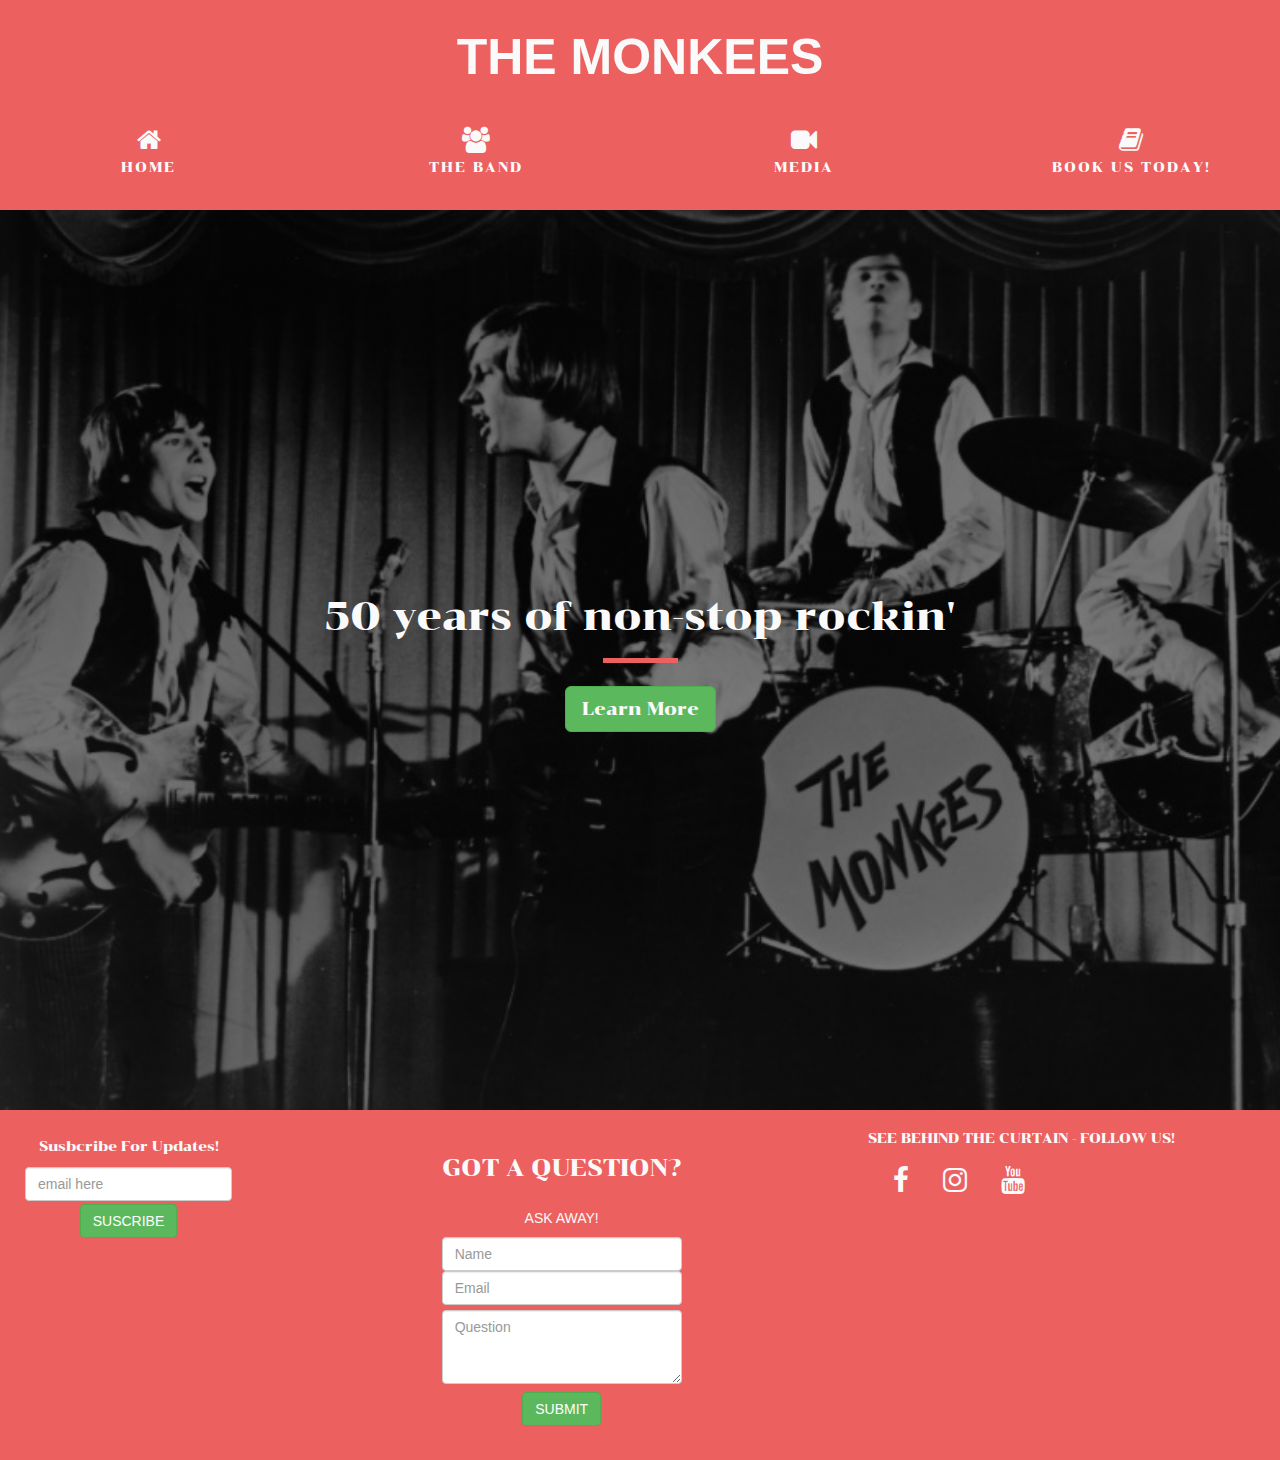
==== index.html @ 0491cf48 "style booking page. Website near completion. Need to show mentor" ====
<!DOCTYPE html>
<html lang="en">

<head>
	<meta charset="UTF-8">
	<link rel="stylesheet" href="https://stackpath.bootstrapcdn.com/bootstrap/3.3.7/css/bootstrap.min.css" type="text/css" />
	<link rel="stylesheet" href="https://stackpath.bootstrapcdn.com/font-awesome/4.7.0/css/font-awesome.min.css" type="text/css" />
	<link rel="stylesheet" href="https://cdnjs.cloudflare.com/ajax/libs/hover.css/2.3.1/css/hover-min.css" type="text/css" />
	<link rel="stylesheet" href="assets/css/style.css" type="text/css" />
	<meta name="viewport" content="width=device-width, initial-scale=1.0">
	<title>The Monkees</title>
</head>

<body>

	<header class="container-fluid">
		<div class="row">

			<div class="col-xs-12 col-xs-12 col-md-12">
				<h1 id="title" class="title-text">The Monkees</h1>
			</div>



			<div class="row">
				<ul id="nav" class="list-inline clearfix">
					<li class="col-xs-6 col-sm-3 home-tab menuitem">
						<a href="index.html" class="hvr-sweep-to-right"><i class ="fa fa-home" aria-hidden="true"></i><span>Home</span></a>
					</li>
					<li class="col-xs-6 col-sm-3 gallery-tab menuitem">
						<a href="band.html" class="hvr-sweep-to-right"><i class ="fa fa-users" aria-hidden="true"></i><span>The Band</span></a>
					</li>
					<li class="col-xs-6 col-sm-3 videos-tab menuitem">
						<a href="videos.html" class="hvr-sweep-to-right"><i class ="fa fa-video-camera" aria-hidden="true"></i><span>Media</span></a>
					</li>
					<li class="col-xs-6 col-sm-3 booking-tab menuitem">
						<a href="booking.html" class="hvr-sweep-to-right"><i class ="fa fa-book" aria-hidden="true"></i><span>Book Us Today!</span></a>
					</li>
				</ul>
			</div>
		</div>
	</header>

	<div class="container-fluid section-container section">
		<div class="row">
			<div class="col-xs-12">
				<article>
					<section class="container-fluid callout jumbotron text-center">
						<h1>50 years of non-stop rockin'</h1>
						<hr class='block-divider block-divider--red'>
						<button type="button" class="btn btn-success btn-lg button-text" data-toggle="collapse" data-target="#collapse-text"><span id ="button-text">Learn More</span></button>
						<div id="collapse-text" class="collapse">
							<img src="http://blogs.mcall.com/.a/6a00d8341c4fe353ef01a73dcde656970d-pi" id="collapse-img"></img>
							<span class="text-background">We are The Monkees, we’ve been rocking this planet since the 1960s and never plan to stop. With hits such as ‘Daydream Believer’, ‘Steppin’ Stone’ and ‘Porpoise Song’, we have left our mark on the rock genre. We were inducted into America’s Pop Music
						Hall of Fame in 2014 - Don’t miss the opportunity to witness greatness in the making. Forming in 1965, our incredible journey has taken us to live events all across the world and know exactly how to provide an unforgettable night.

						<hr class="block-divider block-divider--red"> We are available for booking at events such as weddings, parties and local shows <br> – get in touch, you won’t regret it. </span>
							<br> <a href="booking.html"><button type="button" class="btn btn-danger btn-sm button-text-book"> Book now</button></a>
						</div>
			</div>

			</section>
			</article>

		</div>

	</div>







	<footer class="container-fluid">

		<div class="row">

			<div class="col-xs-4 col-xs-4 col-md-4 section-column row-table center-form">
				<form>
					<p id="updates" class="text-center">Susbcribe For Updates!</p>
					<input type="email" name="updates" class="form-control" placeholder="email here" />
					<button class="btn btn-success uppercase center-block">Suscribe</button>
				</form>
			</div>

			<div class="col-xs-4 col-md-4 move-contact">

				<div class="contact-us-text">
					<table>
						<tr>
							<td>
								<h3 class="contact-heading uppercase text-center">Got a question?</h3>
							</td>
						</tr>
						<tr>
							<td>
								<h5 class="uppercase text-center">Ask away!</h5>
							</td>
						</tr>
				</div>
				<div class="center-form">
					<form class="question-form">
						<tr>
							<td><input type="text" name="name" class="form-control" id="fullname" placeholder="Name" required/></td>
						</tr>
						<tr>
							<td><input type="text" name="emailaddress" class="form-control" id="emailaddress" placeholder="Email" required/></td>
						</tr>
						<tr>
							<td><textarea rows="3" name="projectsummary" class="form-control" id="projectsummary" placeholder="Question" required></textarea></td>
						</tr>
						<tr>
							<td><button type="submit" class="btn btn-success center-block">SUBMIT</button></td>
						</tr>
					</form>
					</table>
				</div>
			</div>

			<div class="col-xs-4 col-xs-4 col-md-4">
				<h5 class="uppercase social-links-text">See Behind The Curtain - Follow Us!</h5>
				<div class="social-links-hover">
					<ul class="list-inline social-links">
						<li class="social-hover"><a target="_blank" href="#" class="hvr-sweep-to-right"><span><i class="fa fa-facebook"></i></span></a></li>
						<li class="social-hover"><a target="_blank" href="#" class="hvr-sweep-to-right"><span><i class="fa fa-instagram"></i></span></a></li>
						<li class="social-hover"><a target="_blank" href="#" class="hvr-sweep-to-right"><span><i class="fa fa-youtube"></i></span></a></li>
				</div>
				</ul>
			</div>
	</footer>
	<script src="https://ajax.googleapis.com/ajax/libs/jquery/3.3.1/jquery.min.js"></script>
	<script src="https://maxcdn.bootstrapcdn.com/bootstrap/3.3.7/js/bootstrap.min.js"></script>
</body>

</html>
---- assets/css/style.css ----
@import url('https://fonts.googleapis.com/css?family=Chonburi:100,200,300,400,500,600,700|Permanent Marker:100,200,300,400,500,600,700');

/*------------------------------Colors  */

header {
    background-color: #ec6060;
}

.section {
    background-color: #ec6060;
}

footer {
    background-color: #ec6060;
}

/*------------------------------hover.css  */

.hvr-sweep-to-right:before {
    background: #ec6060;
    height: 104px;
}

.social-links-hover .hvr-sweep-to-right:before {
    background: #ec6060;
    height: 45px;
}

.menuitem:hover span {
    color: #000000;
}

.menuitem:hover i {
    color: #000000;
}

.social-hover:hover span {
    color: #000000;

}

.social-hover:hover i {
    color: #000000;
}

/*------------------------------General/Special/reusable CSS*/

.uppercase {
    text-transform: uppercase;
}

.jumbotron {
    background-color: transparent;
    padding: 24px;
    margin-bottom: 15px;
}

.jumbotron h1 {
    font-family: "chonburi", sans-serif;
    font-size: 40px;
    font-weight: 500;
    color: #fafafa;
}


/*------------------------------Header  */

#title {
    text-align: center;
}



.title-text {
    text-transform: uppercase;
    font-family: "Permanent Marker", sans-serif;
    font-weight: 600;
    color: #fafafa;
    line-height: 150%;
    font-size: 50px;

}

#nav {
    margin: 0;
    display: inline-block;
    width: 100%;
}

#nav li {
    padding: 0;
    margin: 0;
}

.menuitem {
    height: 100px;
    text-align: center;
    padding: 0;
    margin-top: 20px;
}

.menuitem a {
    width: 100%;
    text-decoration: none;
    color: #fafafa;
    height: 100px;
    font-family: "chonburi", sans-serif;
    font-weight: 200;
}

.menuitem a i {
    padding-top: 22px;
    display: block;
    color: #fafafa;
    font-size: 26px;
}

.menuitem span {
    display: block;
    width: 100%;
    padding-top: 5px;
    text-align: center;
    text-transform: uppercase;
    font-size: 14px;
    font-weight: 300;
    letter-spacing: 2px;
}


/*------------------------------Home*/

.section-container {
    height: 100vh;
    background-image: linear-gradient( rgba(0, 0, 0, 0.5),
    rgba(0, 0, 0, 0.5)),
    url("../images/section-background.jpg");
    padding: 0;
    -webkit-background-size: cover;
    -moz-background-size: cover;
    -o-background-size: cover;
    background-size: cover;
    display: flex;
    align-items: center;
    justify-content: center;
    position: relative;

}

.block-divider {
    width: 75px;
    height: 5px;
    border: 0;
    background-color: #444;
}

.block-divider--red {
    background-color: #ec6060;
}

#button-text {
    font-family: "chonburi", sans-serif;
    font-weight: 400;
    color: #fafafa;

}

.button-text-book {
    margin-left: 280px;
}

#collapse-text {
    font-family: "chonburi", sans-serif;
    font-weight: 300;
    color: #fafafa;
    text-align: left;
    margin-top: 20px;
    margin-left: 30px;
    margin-right: 30px;
    padding-left: 20px;
    padding-right: 20px;
    overflow: auto;

}

.text-background {
    background: rgb(0, 0, 0);
    /* fallback color */
    background: rgba(0, 0, 0, 0.7);
}



#collapse-img {

    height: 200px;
    float: right;
    transition: all .5 ease-in-out;
    -moz-transition: all .5 ease-in-out;
    -webkit-transition: all .5 ease-in-out;
    padding-left: 10px;



}

@media only screen and (max-width: 900px) {
    #collapse-img {
        display: none;
    }
}


@media only screen and (max-width: 480px) {
    .jumbotron h1 {
        margin-left: 40px;
        margin-right: 40px;

    }
}

@media only screen and (max-width: 684px) {
    .jumbotron h1 {
        margin-top: 110px;

    }
}

@media only screen and (max-width: 684px) {
    .section-container {
        overflow: scroll;

    }
}



/*------------------------------The Band*/

#band-header-text {
    font-family: "chonburi", sans-serif;
    font-size: 40px;
    font-weight: 500;
    color: #fafafa;
    padding: 0;
    margin: 0;
}

.section-container2 {
    height: 100vh;
    background-image: linear-gradient( rgba(0, 0, 0, 0.5),
    rgba(0, 0, 0, 0.5)),
    url("../images/section-background.jpg");
    padding: 0;
    -webkit-background-size: cover;
    -moz-background-size: cover;
    -o-background-size: cover;
    background-size: cover;
    align-items: center;
    justify-content: center;
    position: relative;
    overflow: auto;
}

.band-pic {
    background-repeat: no-repeat;
    height: 255px;
    width: 100%;
    margin-left: 32px;
}

#dj {
    background-image: url("../images/dj.jpg");
}

#md {
    background-image: url("../images/md.jpg");

}

#mn {
    background-image: url("../images/mn.jpg");
}

#pt {
    background-image: url("../images/pt.jpg");
}

.band-name-text {
    font-family: "chonburi", sans-serif;
    color: #fafafa;
    font-weight: 600;
    font-size: 26px;
}

/*.img-wrap {
    height: 255px;
    width: 255px;
    
} */

.overlay {
    position: absolute;
    top: 0;
    bottom: 0;
    left: 0;
    right: 0;
    height: 255px;
    width: 280px;
    opacity: 0;
    transition: .5s ease;
    background-color: transparent;
    margin-top: 20px;

}

.gen-desc {
    color: white;
    font-size: 20px;
    position: absolute;
    top: 50%;
    left: 50%;
    -webkit-transform: translate(-50%, -50%);
    -ms-transform: translate(-50%, -50%);
    transform: translate(-50%, -50%);
    text-align: left;
    margin-top: 35px;
    margin-right: 5px;
    margin-bottom: 130px;
}

.img-container:hover .overlay {
    opacity: 1;
}

.img-container:hover .band-pic {
    opacity: 0.5;
    transition: .5s ease;
}

.band-desc {
    font-family: "chonburi", sans-serif;
    color: #fafafa;
    font-weight: 400;
    font-size: 16px;
    opacity: 1;
}

.img-container p a {
    color: #fafafa;
}

/*------------------------------Media*/

.section-container3 {
    min-height: 100vh;
    background-image: linear-gradient( rgba(0, 0, 0, 0.5),
    rgba(0, 0, 0, 0.5)),
    url("../images/section-background.jpg");
    padding: 0;
    -webkit-background-size: cover;
    -moz-background-size: cover;
    -o-background-size: cover;
    background-size: cover;
    align-items: center;
    justify-content: center;
    position: relative;
    overflow: auto;
}

.gallery {

    padding-top: 10px;
}

.gallery img {
    width: 100%;
    height: 300px;
    box-sizing: border-box;
}

.desc {
    padding: 15px;
    text-align: center;
}

.responsive {
    padding: 0 6px;
    float: left;
    width: 33.3333%;
}

@media only screen and (max-width: 700px) {
    .responsive {
        width: 49.99999%;
        margin: 6px 0;
    }
}

@media only screen and (max-width: 500px) {
    .responsive {
        width: 100%;
    }
}

.clearfix:after {
    content: "";
    display: table;
    clear: both;
}

video {
    max-width: 100%;
    height: auto;
    margin-bottom: 30px;
}

/*-----------------------------Booking*/

.booking-page-text {
    color: #fafafa;
    font-family: "chonburi", sans-serif;
    font-weight: 500;
    font-size: 18px;
    margin: 0px 200px;
    background: rgb(0, 0, 0);

}

.form-center {
    display: block;
    text-align: center;

}

form {
    display: inline-block;
    margin-left: auto;
    margin-right: auto;
    text-align: left;
    padding: 10px;
}

.label {
    color: #fafafa;
    font-family: "chonburi", sans-serif;
    font-weight: 300;
    font-size: 14px;
    background: rgb(0, 0, 0);
}


@media only screen and (max-width: 700px) {
    .booking-page-text {

        margin: 0;
    }
}

.booking-form input,
textarea,
select {
    margin: 5px;
    border-radius: 5px;
}

table {
    overflow-x: auto;
}

/*------------------------------Footer*/

footer {
    min-height: 300px;
    height: 350px;
    overflow: auto;
}

.social-links {
    margin-left: 10px;
}

.social-links i {
    padding: 10px;
    color: #fafafa;
    font-size: 2em;
}

.social-links-text {
    font-family: "chonburi", sans-serif;
    font-weight: 300;
    color: #fafafa;
    margin-top: 21px;
}

.row-table {
    display: table;
}

.btn {
    margin-top: 3px;
}

#updates {
    color: #fafafa;
    font-family: "chonburi", sans-serif;
    font-weight: 300;
    margin-top: 17px;
}

.contact-heading {
    font-family: "chonburi", sans-serif;
    font-weight: 300;
    margin-bottom: 20px;
}

.center-form {

    margin: 0 auto;
}

.contact-us-text {
    color: #fafafa;
}

.move-contact {
    padding-right: 25px;
}

.question-form  {
    width: 100%;
    margin-left: auto;
    margin-right: auto;
    border-radius: 5px;
   
}

.question-form input {
    margin-top: 5px;
}

#projectsummary {
    margin-left: 0;
}

@media only screen and (max-width: 400px) {
    .social-links {

        display: inline-block;
    }
}
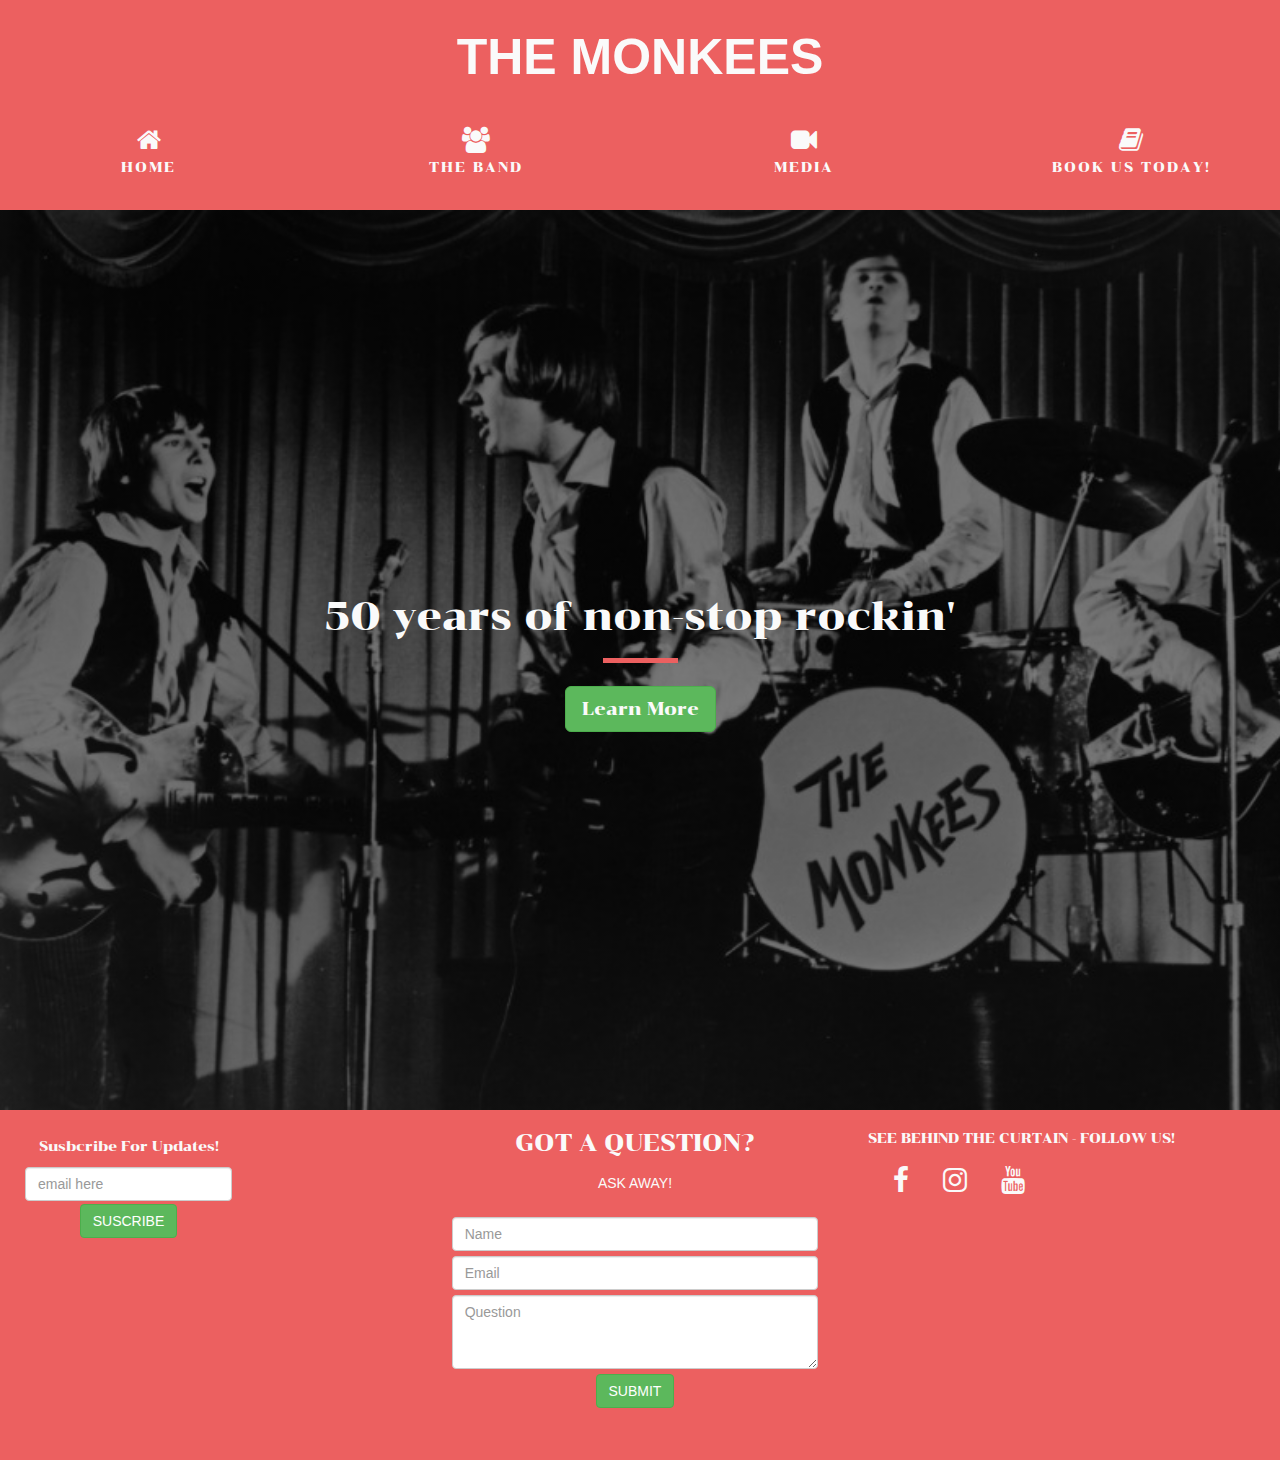
==== commit dd7d39b6: "updated readme file with structure" ====
--- a/index.html
+++ b/index.html
@@ -50,7 +50,7 @@
 						<hr class='block-divider block-divider--red'>
 						<button type="button" class="btn btn-success btn-lg button-text" data-toggle="collapse" data-target="#collapse-text"><span id ="button-text">Learn More</span></button>
 						<div id="collapse-text" class="collapse">
-							<img src="http://blogs.mcall.com/.a/6a00d8341c4fe353ef01a73dcde656970d-pi" id="collapse-img"></img>
+							<img src="http://blogs.mcall.com/.a/6a00d8341c4fe353ef01a73dcde656970d-pi" id="collapse-img" alt="Monkees performing"></img>
 							<span class="text-background">We are The Monkees, we’ve been rocking this planet since the 1960s and never plan to stop. With hits such as ‘Daydream Believer’, ‘Steppin’ Stone’ and ‘Porpoise Song’, we have left our mark on the rock genre. We were inducted into America’s Pop Music
 						Hall of Fame in 2014 - Don’t miss the opportunity to witness greatness in the making. Forming in 1965, our incredible journey has taken us to live events all across the world and know exactly how to provide an unforgettable night.
 
@@ -72,6 +72,7 @@
 
 
 
+
 	<footer class="container-fluid">
 
 		<div class="row">
@@ -84,20 +85,11 @@
 				</form>
 			</div>
 
-			<div class="col-xs-4 col-md-4 move-contact">
+			<div class="col-xs-4 col-xs-4 col-md-4 move-contact">
 
 				<div class="contact-us-text">
-					<table>
-						<tr>
-							<td>
-								<h3 class="contact-heading uppercase text-center">Got a question?</h3>
-							</td>
-						</tr>
-						<tr>
-							<td>
-								<h5 class="uppercase text-center">Ask away!</h5>
-							</td>
-						</tr>
+					<h3 class="contact-heading uppercase text-center">Got a question?</h3>
+					<h5 class="uppercase text-center">Ask away!</h5>
 				</div>
 				<div class="center-form">
 					<form class="question-form">
@@ -128,6 +120,8 @@
 				</div>
 				</ul>
 			</div>
+
+
 	</footer>
 	<script src="https://ajax.googleapis.com/ajax/libs/jquery/3.3.1/jquery.min.js"></script>
 	<script src="https://maxcdn.bootstrapcdn.com/bootstrap/3.3.7/js/bootstrap.min.js"></script>
--- a/assets/css/style.css
+++ b/assets/css/style.css
@@ -383,21 +383,21 @@
     text-align: center;
 }
 
-.responsive {
+.gallery-container {
     padding: 0 6px;
     float: left;
     width: 33.3333%;
 }
 
 @media only screen and (max-width: 700px) {
-    .responsive {
+    .gallery-container {
         width: 49.99999%;
         margin: 6px 0;
     }
 }
 
 @media only screen and (max-width: 500px) {
-    .responsive {
+    .gallery-container {
         width: 100%;
     }
 }
